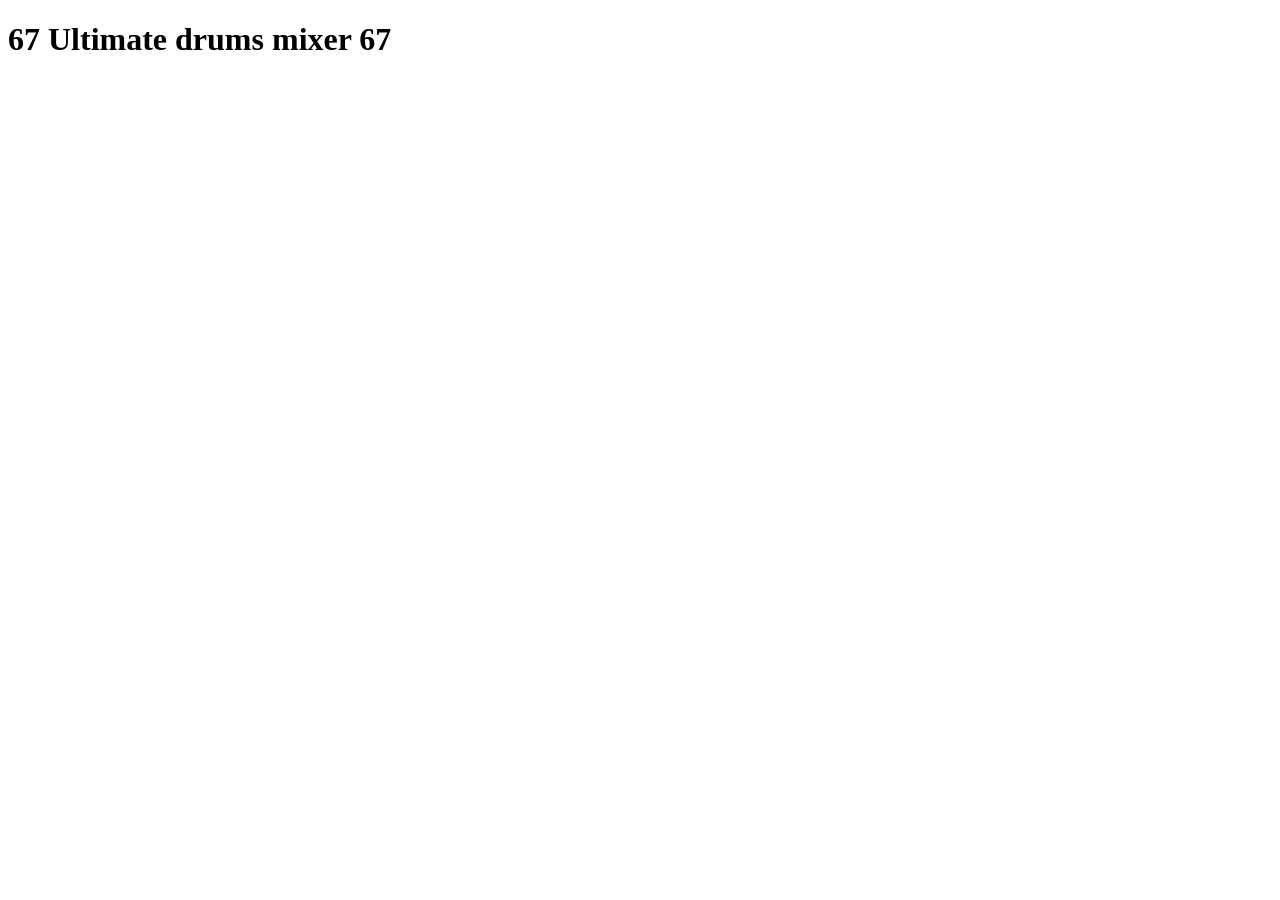
==== index.html @ c7f78b5c "nigaDinosaurus" ====
<!DOCTYPE html>
<html>
    
    <link rel="stylesheet" type="text/css" href="./styles.css"> 
    <header>
        <h1>67 Ultimate drums mixer 67</h1>        
    </header>
    <body>
        <style src="styles.css"></style>
    </body>
    <script src="script.js"></script>
</html>
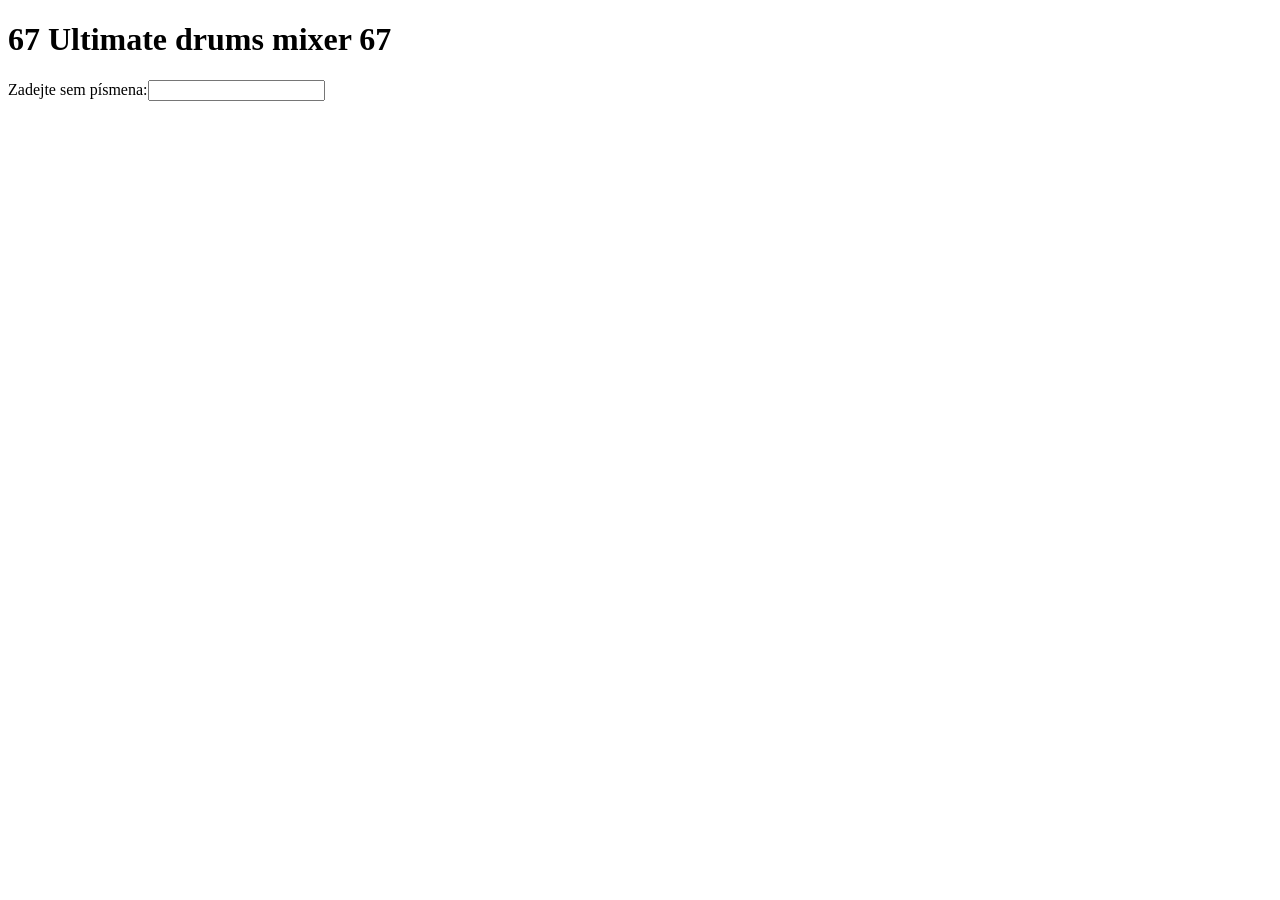
==== commit c6879223: "Dva" ====
--- a/index.html
+++ b/index.html
@@ -7,6 +7,9 @@
     </header>
     <body>
         <style src="styles.css"></style>
+        <div>
+            Zadejte sem písmena:<input id="input">
+        </div>
     </body>
     <script src="script.js"></script>
 </html>
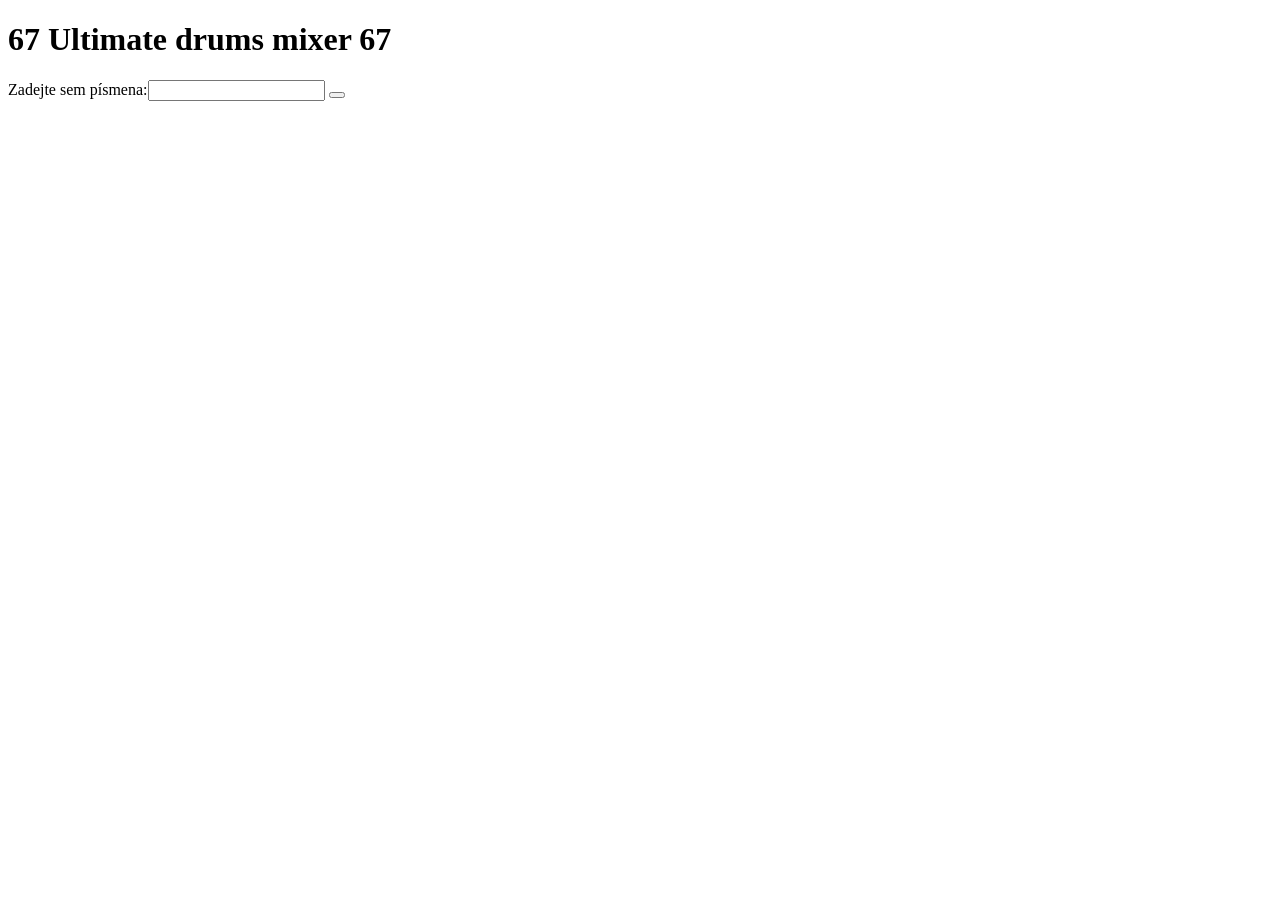
==== commit 1a66729d: "ThatIsTheSameYouShowMe" ====
--- a/index.html
+++ b/index.html
@@ -1,14 +1,17 @@
 <!DOCTYPE html>
 <html>
-    
+    <meta charset="UTF-8" />
+      <meta http-equiv="X-UA-Compatible" content="IE=edge" />    
     <link rel="stylesheet" type="text/css" href="./styles.css"> 
     <header>
         <h1>67 Ultimate drums mixer 67</h1>        
     </header>
     <body>
-        <style src="styles.css"></style>
+        <style src="styles.css"></style>    
         <div>
             Zadejte sem písmena:<input id="input">
+            <button id="input-btn"></button>
+            <div id="output"></div>     
         </div>
     </body>
     <script src="script.js"></script>
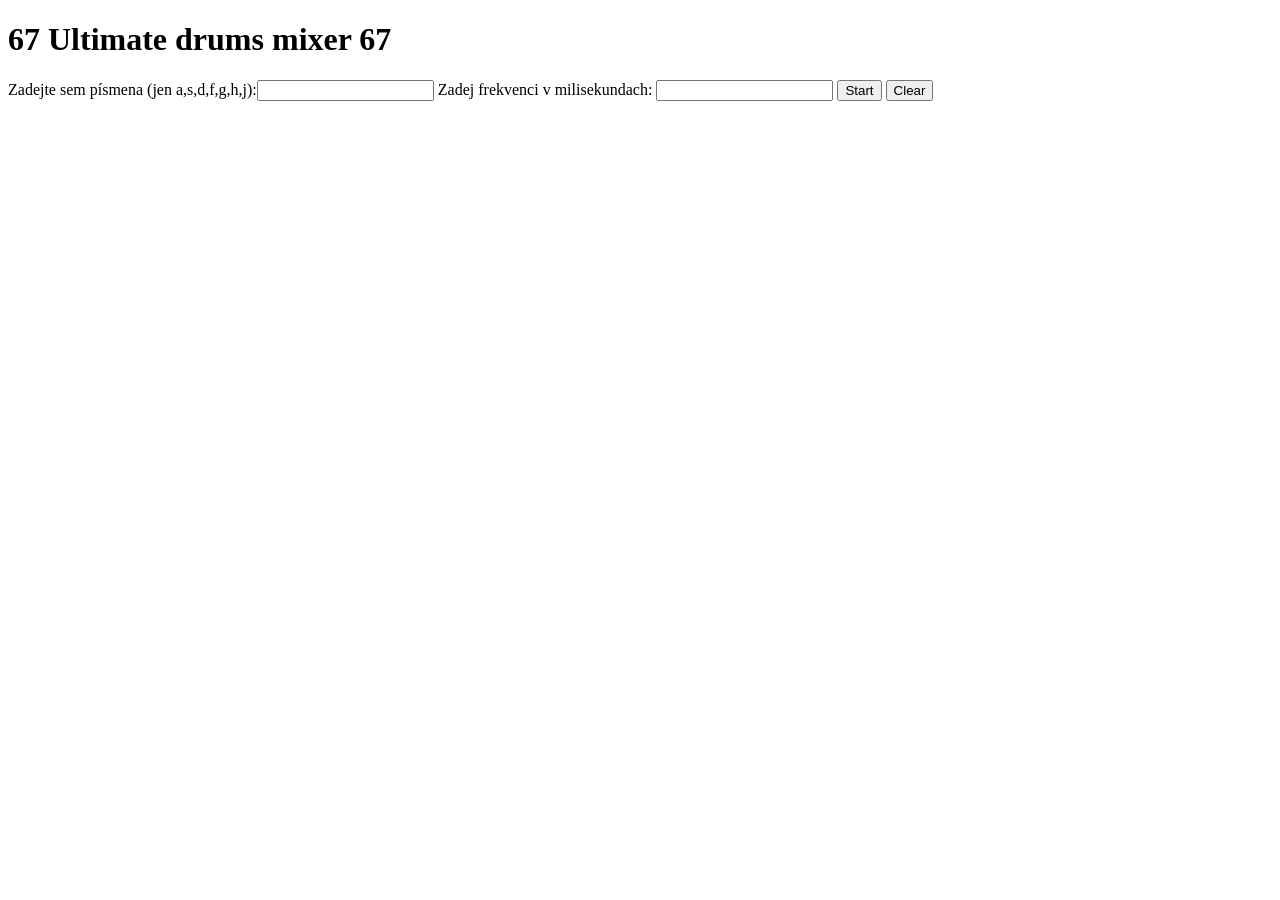
==== commit 4fc9943e: "zadavaniFrekvenceAClearBtn" ====
--- a/index.html
+++ b/index.html
@@ -7,12 +7,14 @@
         <h1>67 Ultimate drums mixer 67</h1>        
     </header>
     <body>
-        <style src="styles.css"></style>    
+        <!-- <style src="styles.css"></style>     -->
         <div>
-            Zadejte sem písmena:<input id="input">
-            <button id="input-btn"></button>
+            Zadejte sem písmena (jen a,s,d,f,g,h,j):<input id="input">
+            Zadej frekvenci v milisekundach: <input id="frekvence">
+            <button id="input-btn">Start</button>
+            <button id="clear-btn">Clear</button>
             <div id="output"></div>     
         </div>
     </body>
-    <script src="script.js"></script>
+    <script src="./script.js"></script>
 </html>
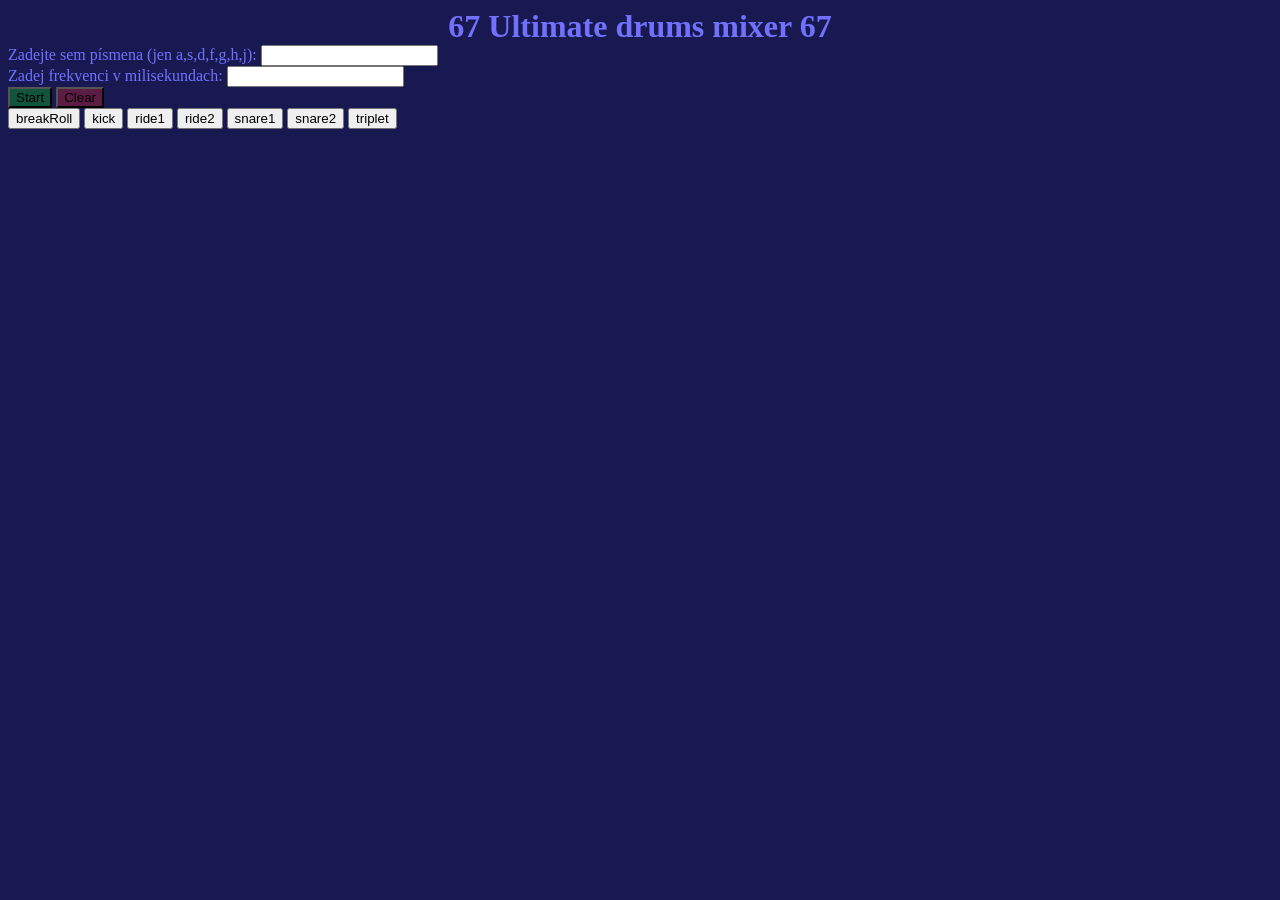
==== commit 76ad664c: "ZvukyPresSebeAStyles" ====
--- a/index.html
+++ b/index.html
@@ -1,20 +1,44 @@
 <!DOCTYPE html>
-<html>
-    <meta charset="UTF-8" />
-      <meta http-equiv="X-UA-Compatible" content="IE=edge" />    
-    <link rel="stylesheet" type="text/css" href="./styles.css"> 
+<html lang="cs">
+<head>
+    <meta charset="UTF-8">
+    <meta http-equiv="X-UA-Compatible" content="IE=edge">
+    <meta name="viewport" content="width=device-width, initial-scale=1.0">
+    
+    <title>67 Ultimate Drums Mixer</title>
+    <link rel="stylesheet" href="./styles.css">
+</head>
+<body>
     <header>
-        <h1>67 Ultimate drums mixer 67</h1>        
+        <div id="h1-div">
+            <h1>67 Ultimate drums mixer 67</h1>
+        </div>
     </header>
-    <body>
-        <!-- <style src="styles.css"></style>     -->
-        <div>
-            Zadejte sem písmena (jen a,s,d,f,g,h,j):<input id="input">
-            Zadej frekvenci v milisekundach: <input id="frekvence">
-            <button id="input-btn">Start</button>
-            <button id="clear-btn">Clear</button>
-            <div id="output"></div>     
-        </div>
-    </body>
+
+    <div id="letters-input" class="inputs">
+        Zadejte sem písmena (jen a,s,d,f,g,h,j): 
+        <input id="input" type="text">
+    </div>
+    <div id="frekvence-div" class="inputs">
+        Zadej frekvenci v milisekundach: 
+        <input id="frekvence" type="number">
+    </div>
+    <div id="start-clear-div">
+        <button id="input-btn">Start</button>
+        <button id="clear-btn">Clear</button>
+    </div>
+    <div id="buttons-div">
+        <button id="btn1">breakRoll</button>
+        <button id="btn2">kick</button>
+        <button id="btn3">ride1</button>
+        <button id="btn4">ride2</button>
+        <button id="btn5">snare1</button>
+        <button id="btn6">snare2</button>
+        <button id="btn7">triplet</button>
+    </div>
+    <div id="output"></div>
+    
+
     <script src="./script.js"></script>
+</body>
 </html>
--- a/styles.css
+++ b/styles.css
@@ -0,0 +1,33 @@
+#input-btn {
+    background-color: rgba(0, 255, 0, 0.263);
+    color: black;
+}
+
+#clear-btn {
+    background-color: rgba(255, 35, 35, 0.289);
+    color: black;
+}
+#input-btn:hover{
+    background-color: rgb(0, 255, 0);
+}
+#clear-btn:hover{
+    background-color: rgb(255, 0, 0);
+}
+body{
+    background-color: rgb(25, 25, 82);
+}
+h1{
+    width: 100%;
+    color: rgb(113, 113, 254);
+    display: inline;
+    text-align: center;
+}
+#h1-div{
+    text-align: center;
+}
+.inputs{
+    color: rgb(113, 113, 254);
+}
+#drums{
+    color: rgb(113, 113, 254);
+}
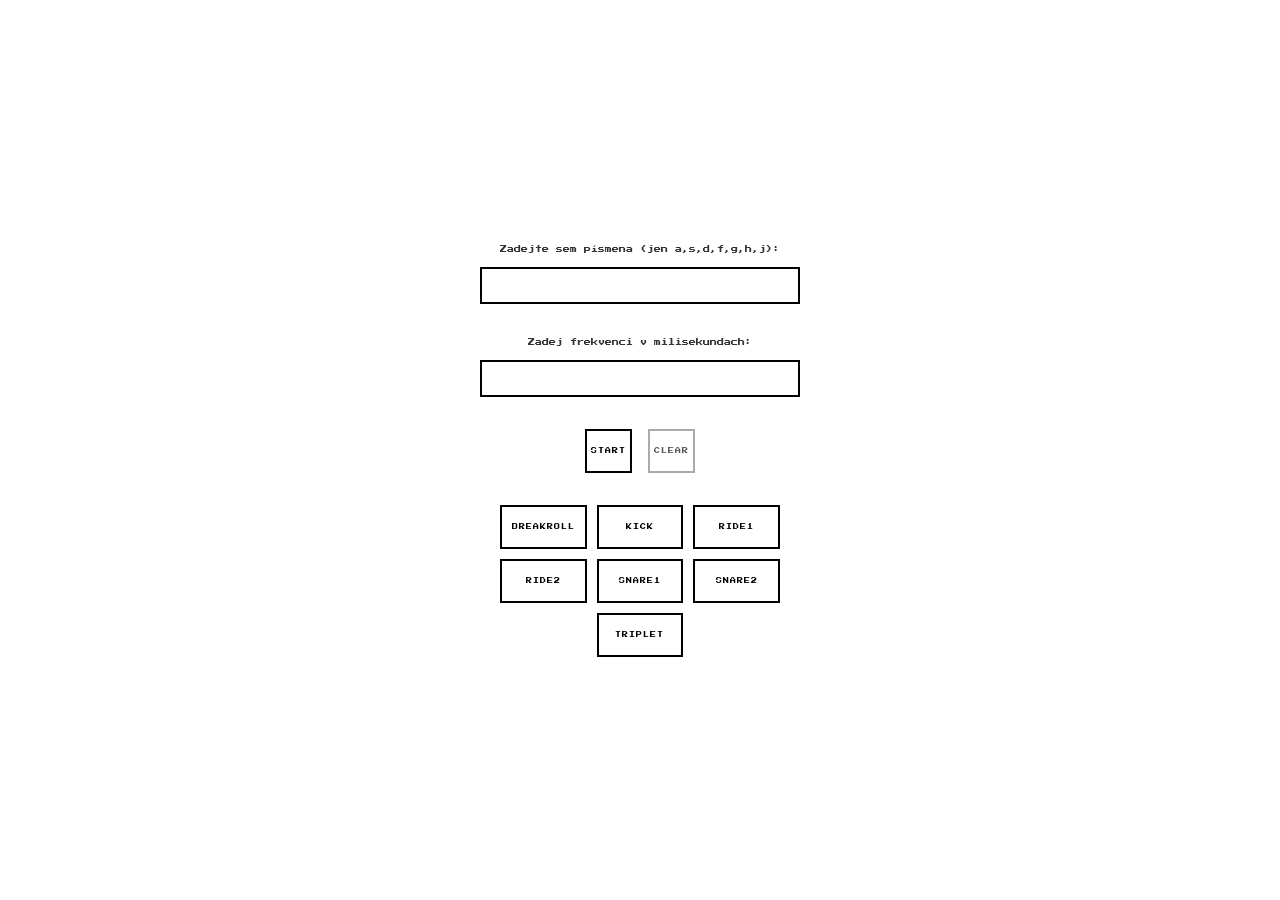
==== commit 6636a8e8: "Ouuuuu" ====
--- a/index.html
+++ b/index.html
@@ -4,29 +4,143 @@
     <meta charset="UTF-8">
     <meta http-equiv="X-UA-Compatible" content="IE=edge">
     <meta name="viewport" content="width=device-width, initial-scale=1.0">
-    
     <title>67 Ultimate Drums Mixer</title>
-    <link rel="stylesheet" href="./styles.css">
+    <link href="https://fonts.googleapis.com/css2?family=Press+Start+2P&display=swap" rel="stylesheet">
+    <style>
+        *, *::before, *::after {
+            box-sizing: border-box;
+            margin: 0;
+            padding: 0;
+        }
+
+        body {
+            background-color: #fff;
+            color: #000;
+            font-family: 'Press Start 2P', monospace;
+            font-size: 10px;
+            min-height: 100vh;
+            min-height: 100dvh;
+            display: flex;
+            flex-direction: column;
+            align-items: center;
+            justify-content: center;
+            padding: 40px 24px;
+            padding-bottom: max(40px, env(safe-area-inset-bottom));
+            gap: 32px;
+        }
+
+        .inputs {
+            display: flex;
+            flex-direction: column;
+            align-items: center;
+            gap: 10px;
+            font-size: 7px;
+            line-height: 2;
+            color: #333;
+            text-align: center;
+            width: 100%;
+            max-width: 320px;
+        }
+
+        input[type="text"],
+        input[type="number"] {
+            background: #fff;
+            border: 2px solid #000;
+            color: #000;
+            font-family: 'Press Start 2P', monospace;
+            font-size: 9px;
+            padding: 12px 10px;
+            outline: none;
+            width: 100%;
+            text-align: center;
+            border-radius: 0;
+            -webkit-appearance: none;
+            appearance: none;
+        }
+
+        input[type="text"]:focus,
+        input[type="number"]:focus {
+            box-shadow: 0 0 0 2px #000;
+        }
+
+        input[type="number"]::-webkit-inner-spin-button,
+        input[type="number"]::-webkit-outer-spin-button {
+            -webkit-appearance: none;
+        }
+        input[type="number"] { -moz-appearance: textfield; }
+
+        #start-clear-div {
+            display: flex;
+            gap: 16px;
+        }
+
+        #buttons-div {
+            display: grid;
+            grid-template-columns: repeat(3, 1fr);
+            gap: 10px;
+            width: min(280px, 90vw);
+            margin: 0 auto;
+        }
+
+        #buttons-div button:last-child {
+            grid-column: 2 / 3;
+        }
+
+        button {
+            font-family: 'Press Start 2P', monospace;
+            font-size: 6px;
+            background: #fff;
+            color: #000;
+            border: 2px solid #000;
+            padding: 14px 4px;
+            cursor: pointer;
+            text-transform: uppercase;
+            letter-spacing: 1px;
+            transition: background 0.1s, color 0.1s;
+            white-space: nowrap;
+            min-height: 44px;
+            touch-action: manipulation;
+            -webkit-tap-highlight-color: transparent;
+        }
+
+        button:hover {
+            background: #000;
+            color: #fff;
+        }
+
+        button:active {
+            background: #333;
+            color: #fff;
+        }
+
+        #clear-btn {
+            border-color: #aaa;
+            color: #555;
+        }
+
+        #clear-btn:hover {
+            background: #aaa;
+            color: #fff;
+        }
+    </style>
 </head>
 <body>
-    <header>
-        <div id="h1-div">
-            <h1>67 Ultimate drums mixer 67</h1>
-        </div>
-    </header>
 
     <div id="letters-input" class="inputs">
-        Zadejte sem písmena (jen a,s,d,f,g,h,j): 
+        Zadejte sem písmena (jen a,s,d,f,g,h,j):
         <input id="input" type="text">
     </div>
+
     <div id="frekvence-div" class="inputs">
-        Zadej frekvenci v milisekundach: 
+        Zadej frekvenci v milisekundach:
         <input id="frekvence" type="number">
     </div>
+
     <div id="start-clear-div">
         <button id="input-btn">Start</button>
         <button id="clear-btn">Clear</button>
     </div>
+
     <div id="buttons-div">
         <button id="btn1">breakRoll</button>
         <button id="btn2">kick</button>
@@ -36,9 +150,9 @@
         <button id="btn6">snare2</button>
         <button id="btn7">triplet</button>
     </div>
-    <div id="output"></div>
-    
+
+    <div id="output" style="display:none"></div>
 
     <script src="./script.js"></script>
 </body>
-</html>+</html>
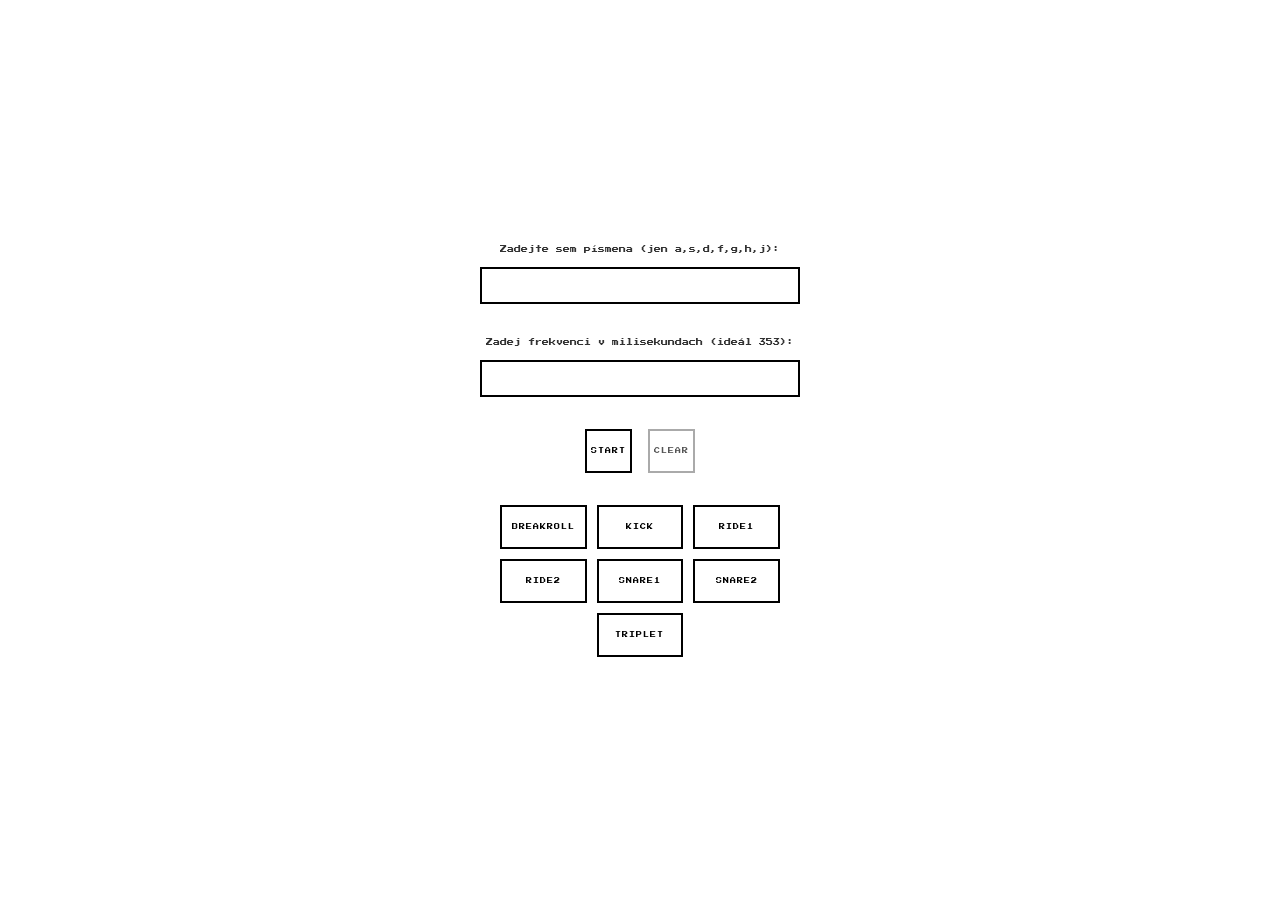
==== commit 43d8cc65: "PosledniAsi" ====
--- a/index.html
+++ b/index.html
@@ -132,7 +132,7 @@
     </div>
 
     <div id="frekvence-div" class="inputs">
-        Zadej frekvenci v milisekundach:
+        Zadej frekvenci v milisekundach (ideál 353):
         <input id="frekvence" type="number">
     </div>
 
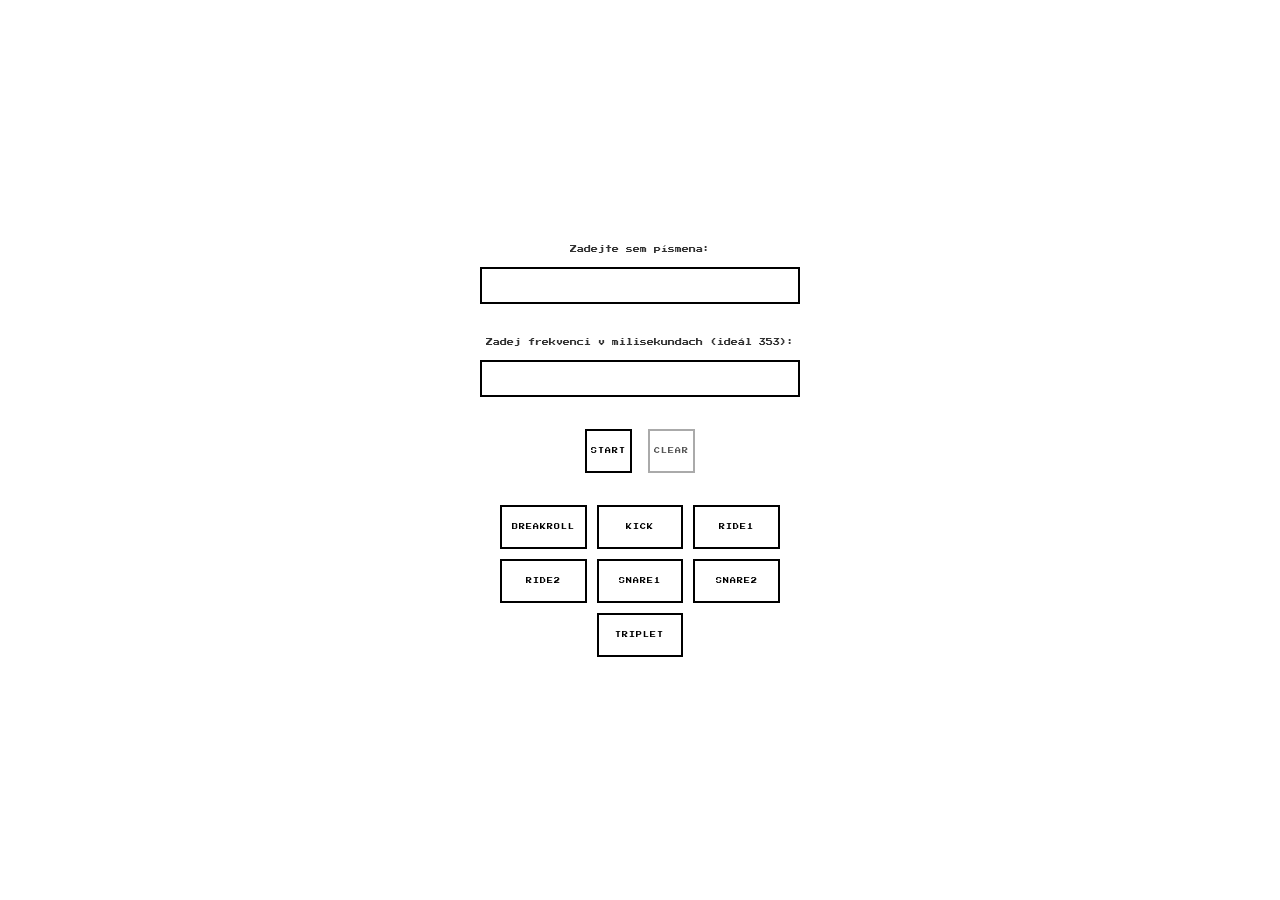
==== commit 92f166fc: "PrOsIm" ====
--- a/index.html
+++ b/index.html
@@ -67,7 +67,9 @@
         input[type="number"]::-webkit-outer-spin-button {
             -webkit-appearance: none;
         }
-        input[type="number"] { -moz-appearance: textfield; }
+        input[type="number"] { 
+            -moz-appearance: textfield; 
+        }
 
         #start-clear-div {
             display: flex;
@@ -127,7 +129,7 @@
 <body>
 
     <div id="letters-input" class="inputs">
-        Zadejte sem písmena (jen a,s,d,f,g,h,j):
+        Zadejte sem písmena:
         <input id="input" type="text">
     </div>
 
